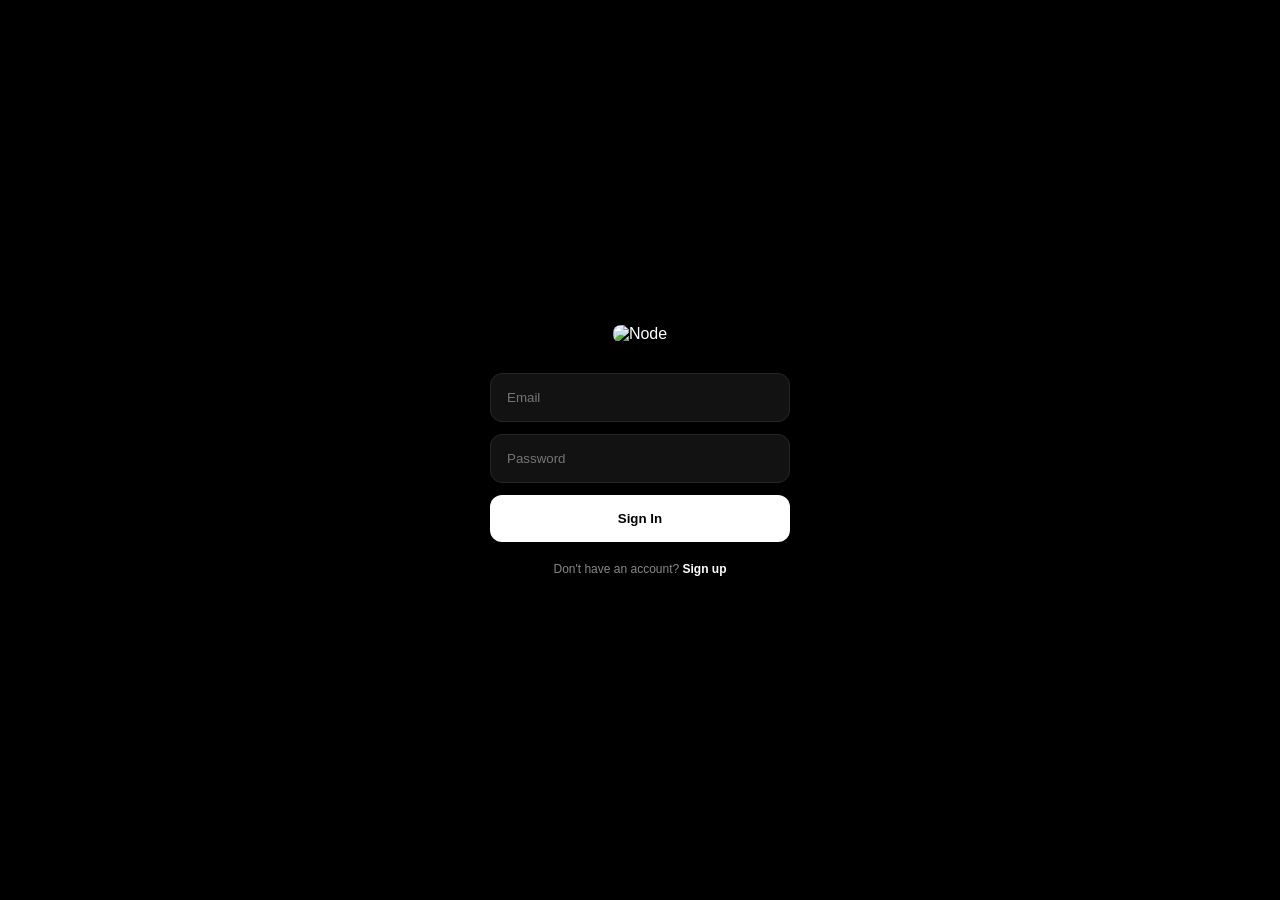
==== index.html @ 7e1bd6d5 "Create index.html" ====
<!DOCTYPE html>
<html lang="en">
<head>
    <meta charset="UTF-8">
    <meta name="viewport" content="width=device-width, initial-scale=1.0">
    <title>Node - Access</title>
    <script src="https://cdn.jsdelivr.net/npm/@supabase/supabase-js@2"></script>
    
    <style>
        :root { --bg-color: #000000; --text-color: #ffffff; --charcoal: #262626; --input-bg: #121212; --error-red: #ff4d4d; }
        * { margin: 0; padding: 0; box-sizing: border-box; }
        body { background-color: var(--bg-color); color: var(--text-color); font-family: -apple-system, BlinkMacSystemFont, sans-serif; height: 100vh; display: flex; justify-content: center; align-items: center; }
        .auth-container { width: 85%; max-width: 300px; text-align: center; }
        .logo { width: 40px; margin-bottom: 30px; border-radius: 8px; }
        #errorMessage { color: var(--error-red); font-size: 12px; margin-bottom: 15px; display: none; text-align: left; background: rgba(255, 77, 77, 0.1); padding: 10px; border-radius: 8px; }
        .ghost-input { width: 100%; background: var(--input-bg); border: 1px solid var(--charcoal); border-radius: 12px; padding: 16px; color: var(--text-color); margin-bottom: 12px; outline: none; transition: border 0.3s; }
        .ghost-input:focus { border-color: #555; }
        .btn-primary, .btn-secondary { width: 100%; padding: 16px; border: none; border-radius: 12px; font-weight: 600; cursor: pointer; margin-bottom: 12px; display: flex; align-items: center; justify-content: center; transition: opacity 0.2s; }
        .btn-primary { background-color: var(--text-color); color: var(--bg-color); }
        .btn-primary:active { opacity: 0.8; }
        .btn-secondary { background-color: transparent; border: 1px solid var(--charcoal); color: var(--text-color); }
        .auth-toggle { font-size: 12px; color: #888; margin-top: 20px; cursor: pointer; }
        .auth-toggle span { color: #fff; font-weight: 600; }
    </style>
</head>
<body>
    <div class="auth-container">
        <img src="nodelogo.jpg" alt="Node" class="logo">
        
        <div id="errorMessage"></div> 

        <form id="authForm">
            <input type="email" id="email" class="ghost-input" placeholder="Email" required>
            <input type="password" id="password" class="ghost-input" placeholder="Password" required>
            <button type="submit" id="submitBtn" class="btn-primary">Sign In</button>
        </form>

        <button type="button" id="googleBtn" class="btn-secondary" style="display: none;">
            <img src="https://upload.wikimedia.org/wikipedia/commons/c/c1/Google_%22G%22_logo.svg" alt="G" style="width: 18px; margin-right: 10px;">
            Continue with Google
        </button>

        <div class="auth-toggle" id="toggleMode">
            Don't have an account? <span>Sign up</span>
        </div>
    </div>

    <script src="signup.js"></script>
</body>
</html>
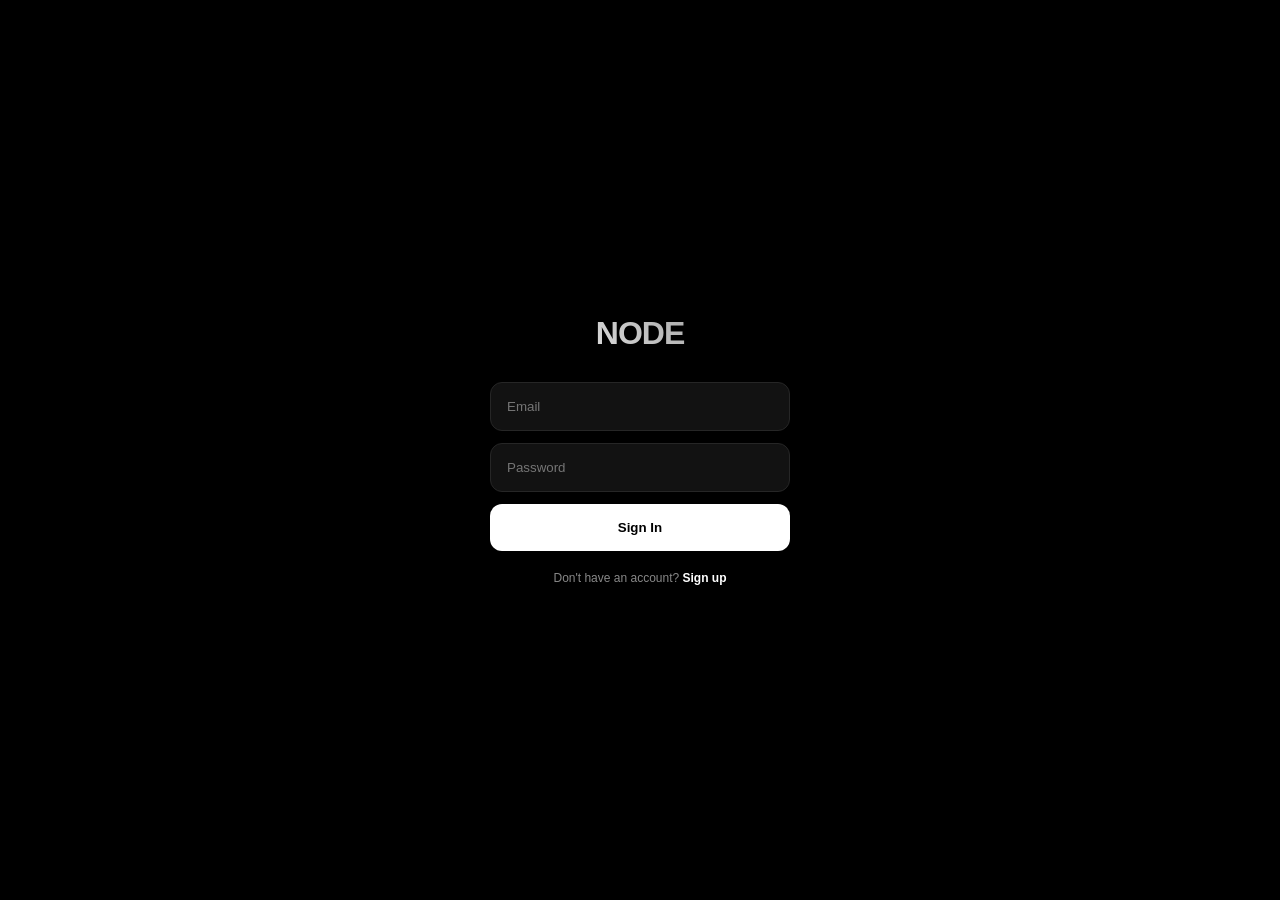
==== commit ed428b9f: "Update index.html" ====
--- a/index.html
+++ b/index.html
@@ -11,7 +11,19 @@
         * { margin: 0; padding: 0; box-sizing: border-box; }
         body { background-color: var(--bg-color); color: var(--text-color); font-family: -apple-system, BlinkMacSystemFont, sans-serif; height: 100vh; display: flex; justify-content: center; align-items: center; }
         .auth-container { width: 85%; max-width: 300px; text-align: center; }
-        .logo { width: 40px; margin-bottom: 30px; border-radius: 8px; }
+        
+        /* New Text-Based Logo Styling */
+        .logo-text {
+            font-size: 32px;
+            font-weight: 800;
+            letter-spacing: -1px;
+            margin-bottom: 30px;
+            text-transform: uppercase;
+            background: linear-gradient(45deg, #ffffff, #888888);
+            -webkit-background-clip: text;
+            -webkit-text-fill-color: transparent;
+        }
+
         #errorMessage { color: var(--error-red); font-size: 12px; margin-bottom: 15px; display: none; text-align: left; background: rgba(255, 77, 77, 0.1); padding: 10px; border-radius: 8px; }
         .ghost-input { width: 100%; background: var(--input-bg); border: 1px solid var(--charcoal); border-radius: 12px; padding: 16px; color: var(--text-color); margin-bottom: 12px; outline: none; transition: border 0.3s; }
         .ghost-input:focus { border-color: #555; }
@@ -25,7 +37,7 @@
 </head>
 <body>
     <div class="auth-container">
-        <img src="nodelogo.jpg" alt="Node" class="logo">
+        <div class="logo-text">Node</div>
         
         <div id="errorMessage"></div> 
 
